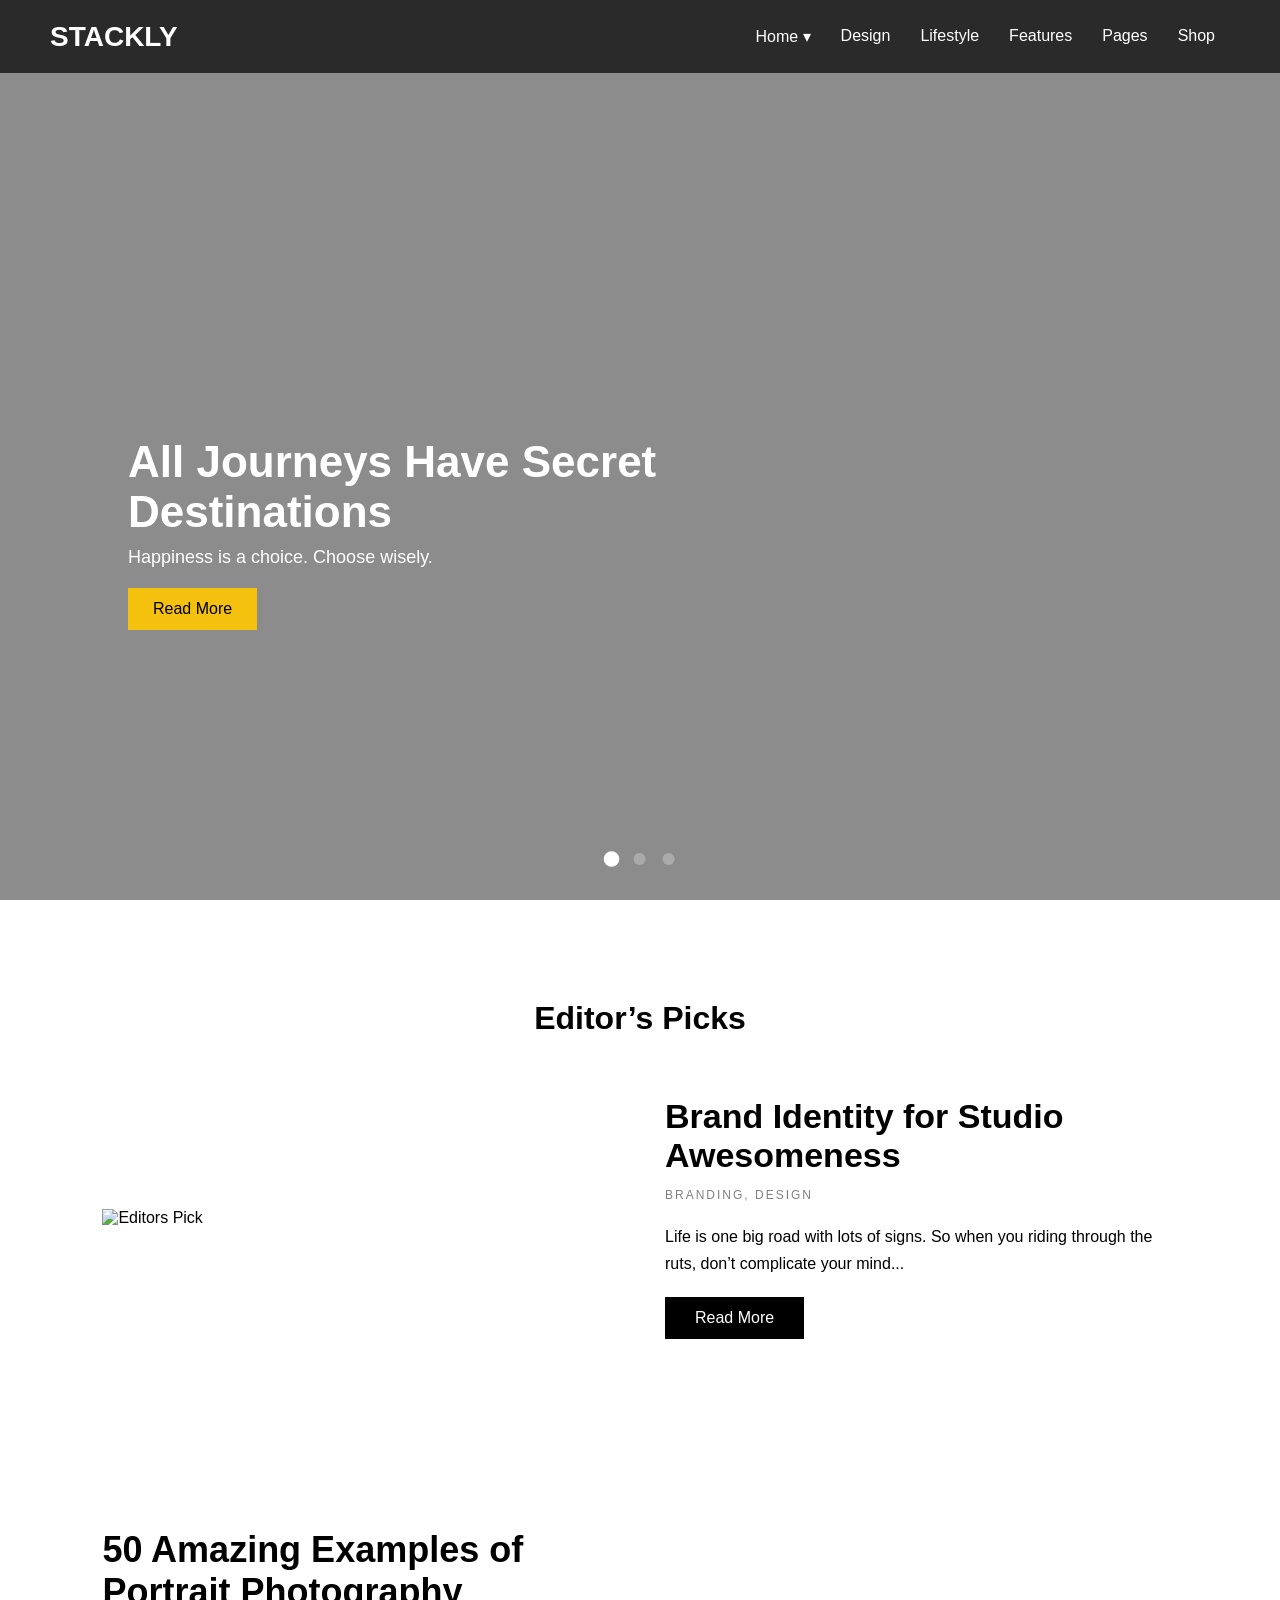
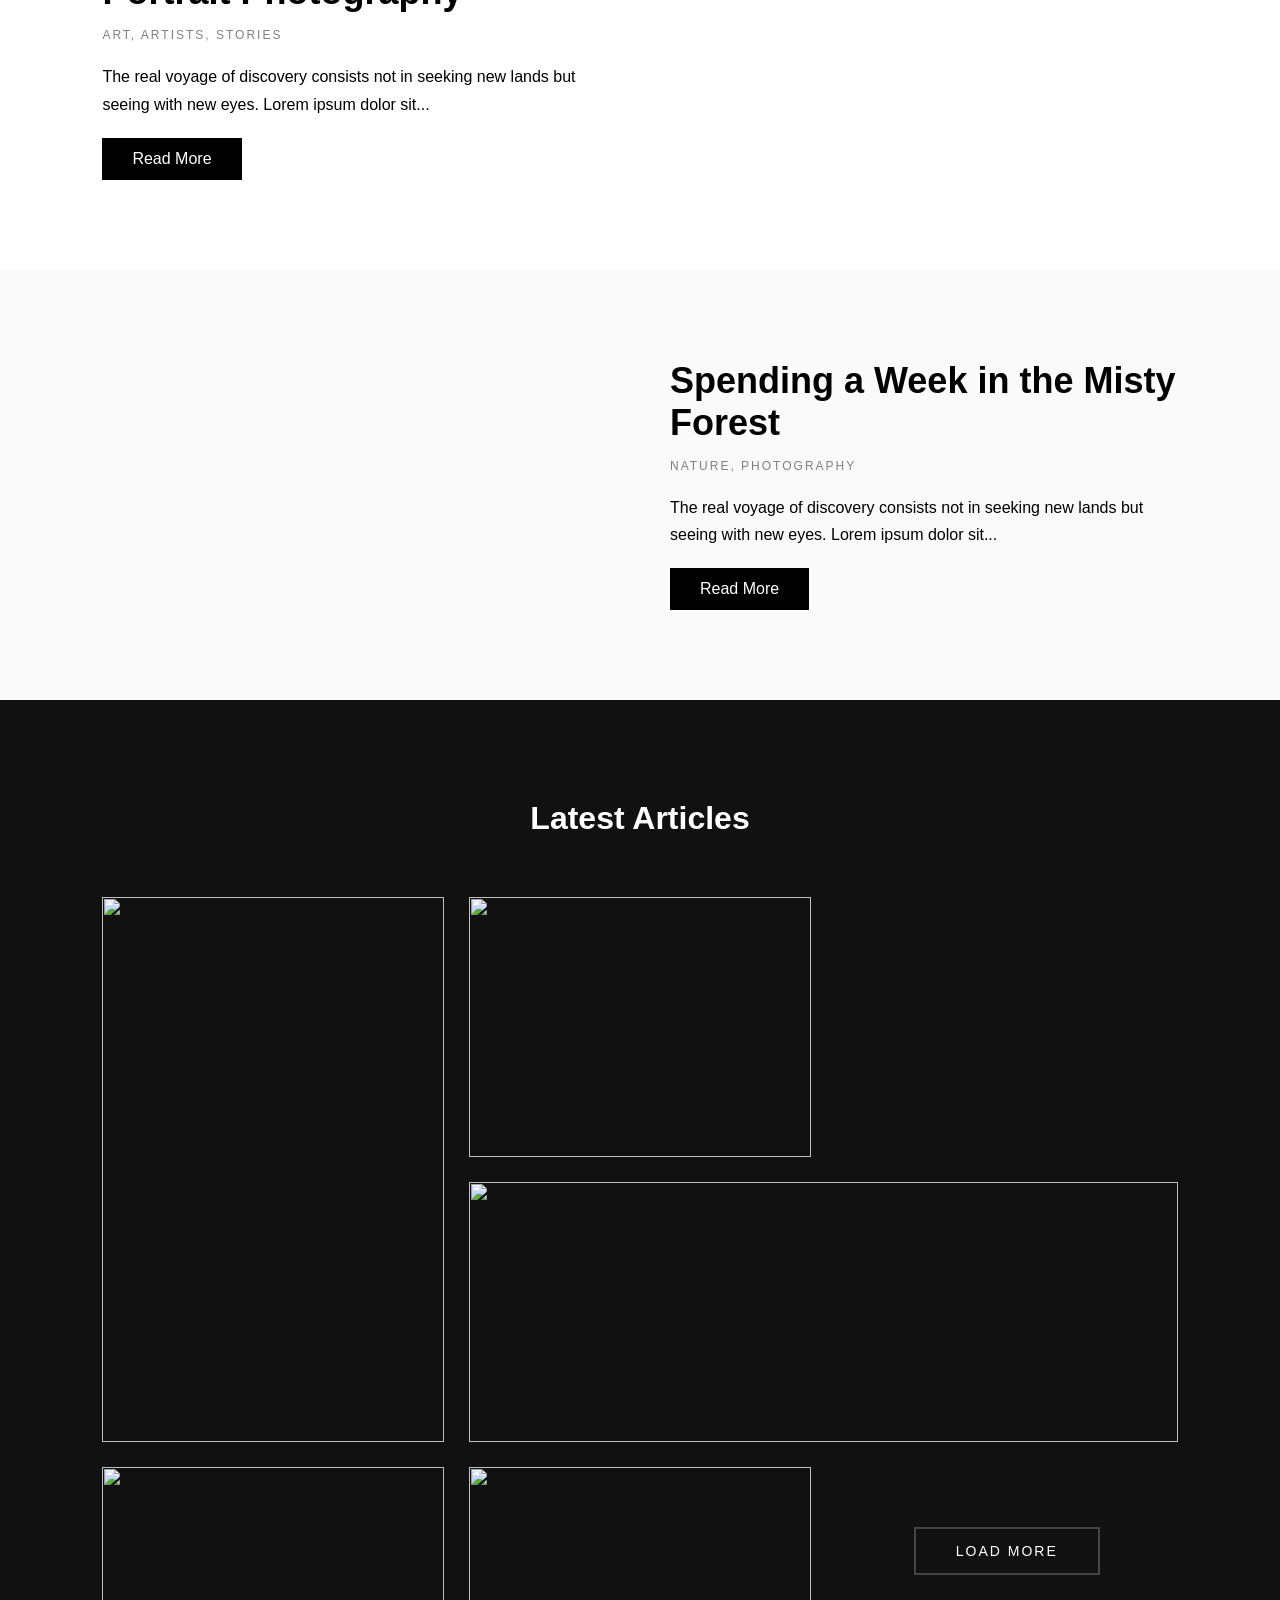
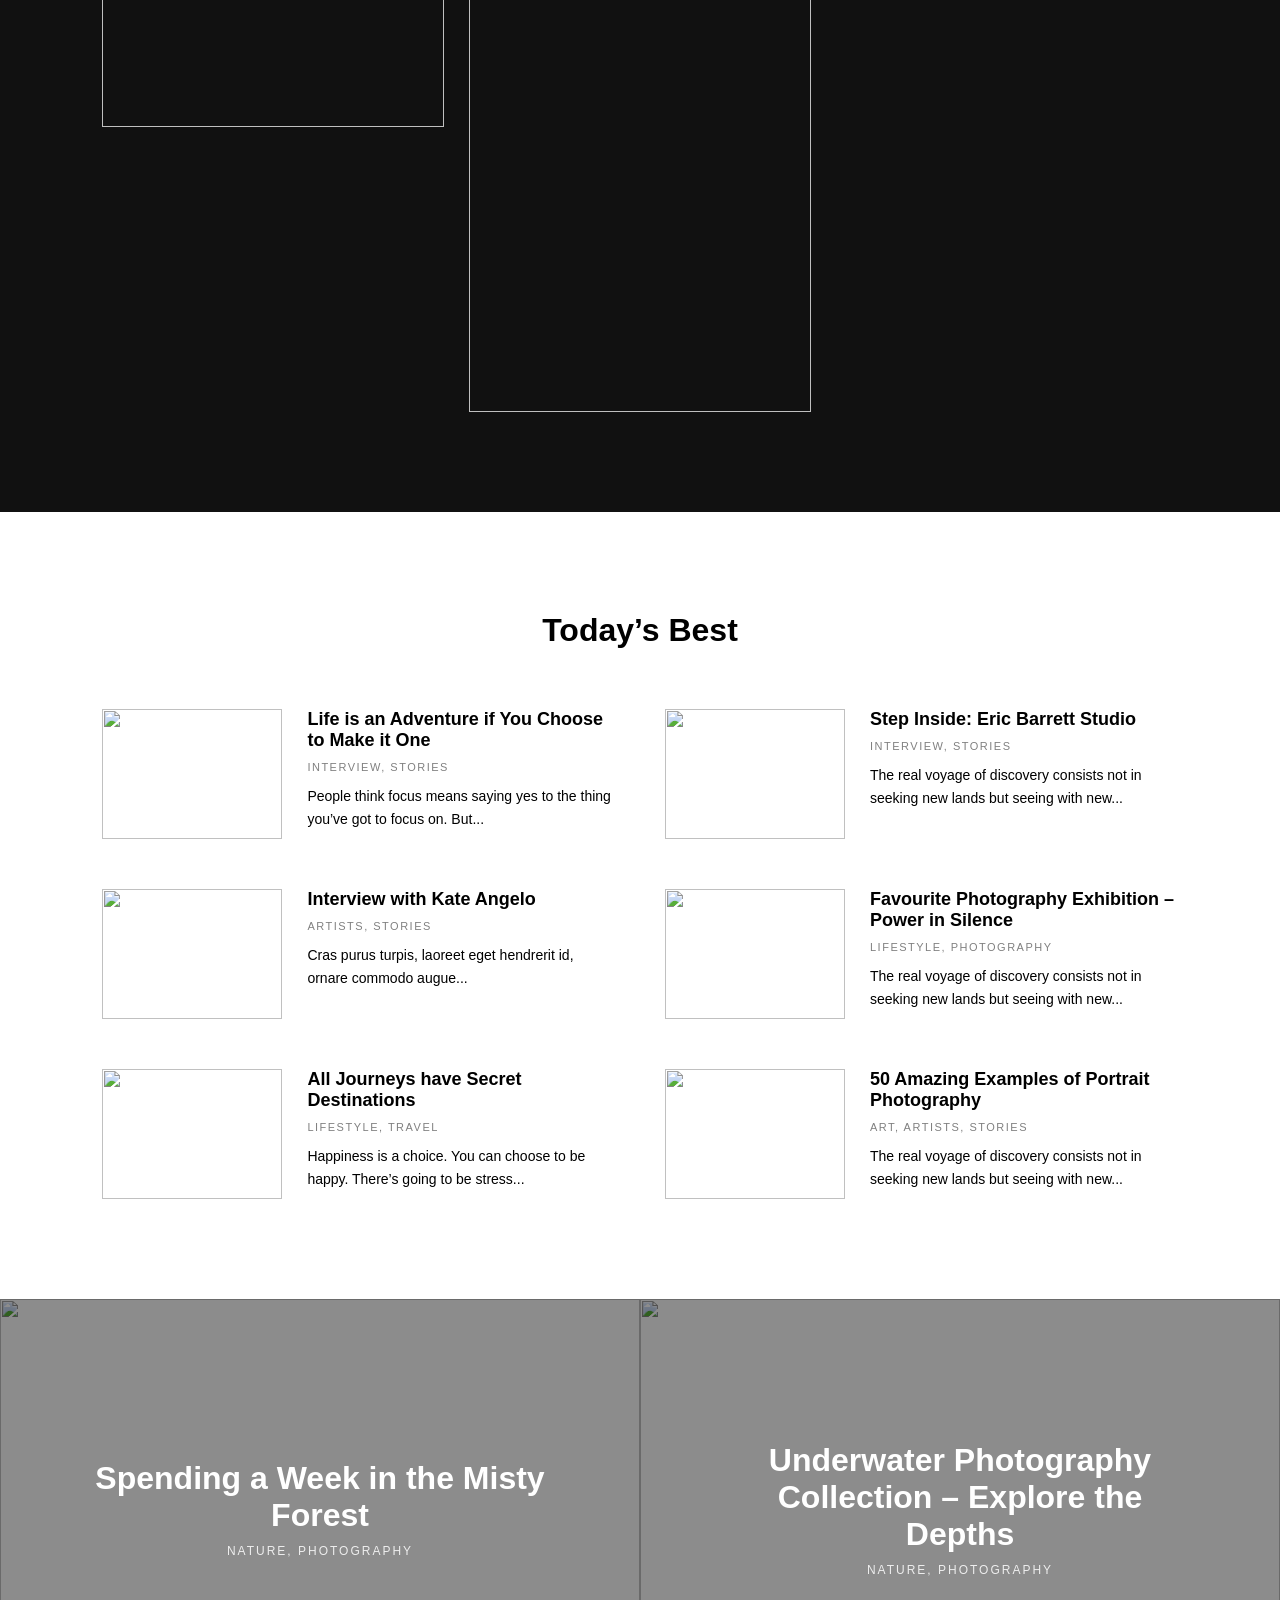
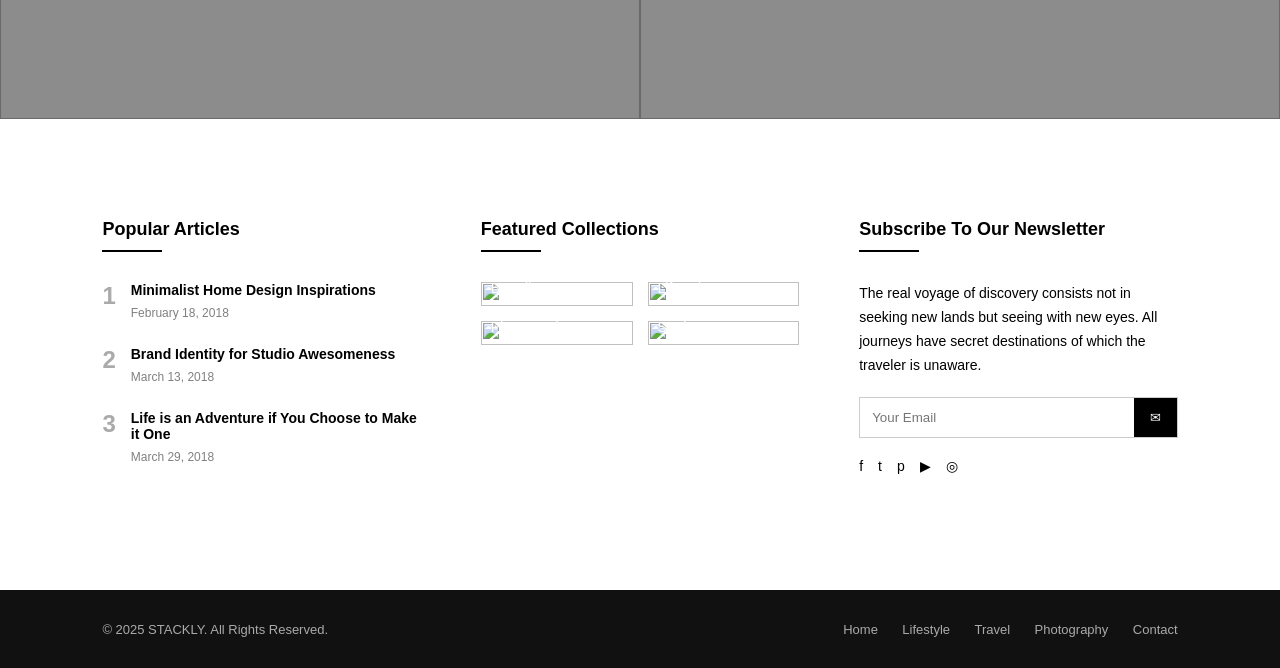
==== index.html @ baf3d6ec "Add files via upload" ====
<!DOCTYPE html>
<html lang="en">
<head>
<meta charset="UTF-8">
<title>Lifestyle Website</title>
<meta name="viewport" content="width=device-width, initial-scale=1.0">
<link rel="stylesheet" href="style.css">
</head>
<body>

<!-- HEADER -->
<header class="header">
  <div class="logo">STACKLY</div>

  <nav id="navMenu">
    <ul>
      <li class="dropdown">
        <a href="#">Home <span>▾</span></a>
        <ul class="dropdown-menu">
          <li><a href="#">Home 1</a></li>
          <li><a href="#">Home 2</a></li>
          
        </ul>
      </li>
      <li><a href="#">Design</a></li>
      <li><a href="#">Lifestyle</a></li>
      <li><a href="#">Features</a></li>
      <li><a href="#">Pages</a></li>
      <li><a href="#">Shop</a></li>
    </ul>
  </nav>

  <div class="menu-toggle" onclick="toggleMenu()">☰</div>
</header>

<!-- SLIDER -->
<section class="slider">
  <div class="slide active" style="background-image:url('https://images.unsplash.com/photo-1500530855697-b586d89ba3ee');">
    <div class="overlay"></div>
    <div class="content">
      <h1>All Journeys Have Secret Destinations</h1>
      <p>Happiness is a choice. Choose wisely.</p>
      <button>Read More</button>
    </div>
  </div>

  <div class="slide" style="background-image:url('https://images.unsplash.com/photo-1501785888041-af3ef285b470');">
    <div class="overlay"></div>
    <div class="content">
      <h1>Explore The World</h1>
      <p>Discover new places and stories.</p>
      <button>Explore</button>
    </div>
  </div>

  <div class="slide" style="background-image:url('https://images.unsplash.com/photo-1507525428034-b723cf961d3e');">
    <div class="overlay"></div>
    <div class="content">
      <h1>Live Your Adventure</h1>
      <p>Make memories everywhere you go.</p>
      <button>Start Now</button>
    </div>
  </div>

  <!-- DOTS -->
  <div class="dots">
    <span class="active" onclick="showSlide(0)"></span>
    <span onclick="showSlide(1)"></span>
    <span onclick="showSlide(2)"></span>
  </div>
</section>

<!-- EDITORS PICKS -->
<section class="editors-picks">
  <h2 class="section-title">Editor’s Picks</h2>

  <div class="pick-container fade-up">
    <div class="pick-image">
      <img src="https://images.unsplash.com/photo-1500530855697-b586d89ba3ee" alt="Editors Pick">
    </div>

    <div class="pick-content">
      <h3>Brand Identity for Studio Awesomeness</h3>
      <span class="category">BRANDING, DESIGN</span>
      <p>
        Life is one big road with lots of signs. So when you riding through the ruts,
        don’t complicate your mind...
      </p>
      <a href="#" class="btn">Read More</a>
    </div>
  </div>
</section>

<!-- FEATURE SECTION 1 -->
<section class="feature-post">
  <div class="feature-container fade-up">
    
    <div class="feature-content">
      <h2>50 Amazing Examples of Portrait Photography</h2>
      <span class="category">ART, ARTISTS, STORIES</span>
      <p>
        The real voyage of discovery consists not in seeking new lands but seeing
        with new eyes. Lorem ipsum dolor sit...
      </p>
      <a href="#" class="btn">Read More</a>
    </div>

    <div class="feature-image">
      <img src="https://images.unsplash.com/photo-1529626455594-4ff0802cfb7e" alt="">
    </div>

  </div>
</section>

<!-- FEATURE SECTION 2 -->
<section class="feature-post alt">
  <div class="feature-container fade-up">

    <div class="feature-image">
      <img src="https://images.unsplash.com/photo-1501785888041-af3ef285b470" alt="">
    </div>

    <div class="feature-content">
      <h2>Spending a Week in the Misty Forest</h2>
      <span class="category">NATURE, PHOTOGRAPHY</span>
      <p>
        The real voyage of discovery consists not in seeking new lands but seeing
        with new eyes. Lorem ipsum dolor sit...
      </p>
      <a href="#" class="btn">Read More</a>
    </div>

  </div>
</section>

<!-- LATEST ARTICLES -->
<section class="latest-articles">
  <h2 class="section-title white">Latest Articles</h2>

  <div class="articles-grid">

    <article class="article-card tall fade-up">
      <img src="https://images.unsplash.com/photo-1500530855697-b586d89ba3ee">
      <div class="overlay">
        <h3>Life is an Adventure if You Choose to Make it One</h3>
        <span>INTERVIEW, STORIES</span>
      </div>
    </article>

    <article class="article-card fade-up">
      <img src="https://images.unsplash.com/photo-1495474472287-4d71bcdd2085">
      <div class="overlay">
        <h3>States of Matter</h3>
        <span>ART, DESIGN</span>
      </div>
    </article>

    <article class="article-card wide fade-up">
      <img src="https://images.unsplash.com/photo-1501785888041-af3ef285b470">
      <div class="overlay">
        <h3>Spending a Week in the Misty Forest</h3>
        <span>NATURE, PHOTOGRAPHY</span>
      </div>
    </article>

    <article class="article-card fade-up">
      <img src="https://images.unsplash.com/photo-1529626455594-4ff0802cfb7e">
      <div class="overlay">
        <h3>Step Inside: Eric Barrett Studio</h3>
        <span>INTERVIEW, STORIES</span>
      </div>
    </article>

    <article class="article-card tall fade-up">
      <img src="https://images.unsplash.com/photo-1500534314209-a25ddb2bd429">
      <div class="overlay">
        <h3>Modern Interior Design Ideas</h3>
        <span>ARCHITECTURE, INTERIORS</span>
      </div>
    </article>
    <!-- LOAD MORE -->
<section class="load-more-section">
  <button class="load-more-btn">LOAD MORE</button>
</section>





  </div>
</section>

<!-- TODAYS BEST -->
<section class="todays-best">
  <h2 class="section-title">Today’s Best</h2>

  <div class="best-grid">

    <div class="best-item fade-up">
      <img src="https://images.unsplash.com/photo-1500530855697-b586d89ba3ee">
      <div class="best-content">
        <h3>Life is an Adventure if You Choose to Make it One</h3>
        <span>INTERVIEW, STORIES</span>
        <p>People think focus means saying yes to the thing you’ve got to focus on. But...</p>
      </div>
    </div>

    <div class="best-item fade-up">
      <img src="https://images.unsplash.com/photo-1529626455594-4ff0802cfb7e">
      <div class="best-content">
        <h3>Step Inside: Eric Barrett Studio</h3>
        <span>INTERVIEW, STORIES</span>
        <p>The real voyage of discovery consists not in seeking new lands but seeing with new...</p>
      </div>
    </div>

    <div class="best-item fade-up">
      <img src="https://images.unsplash.com/photo-1501004318641-b39e6451bec6">
      <div class="best-content">
        <h3>Interview with Kate Angelo</h3>
        <span>ARTISTS, STORIES</span>
        <p>Cras purus turpis, laoreet eget hendrerit id, ornare commodo augue...</p>
      </div>
    </div>

    <div class="best-item fade-up">
      <img src="https://images.unsplash.com/photo-1500534314209-a25ddb2bd429">
      <div class="best-content">
        <h3>Favourite Photography Exhibition – Power in Silence</h3>
        <span>LIFESTYLE, PHOTOGRAPHY</span>
        <p>The real voyage of discovery consists not in seeking new lands but seeing with new...</p>
      </div>
    </div>

    <div class="best-item fade-up">
      <img src="https://images.unsplash.com/photo-1494475673543-6a6a27143b16">
      <div class="best-content">
        <h3>All Journeys have Secret Destinations</h3>
        <span>LIFESTYLE, TRAVEL</span>
        <p>Happiness is a choice. You can choose to be happy. There’s going to be stress...</p>
      </div>
    </div>

    <div class="best-item fade-up">
      <img src="https://images.unsplash.com/photo-1529626455594-4ff0802cfb7e">
      <div class="best-content">
        <h3>50 Amazing Examples of Portrait Photography</h3>
        <span>ART, ARTISTS, STORIES</span>
        <p>The real voyage of discovery consists not in seeking new lands but seeing with new...</p>
      </div>
    </div>

  </div>
</section>
<!-- FEATURED SPLIT -->
<section class="featured-split">

  <div class="split-card fade-up">
    <img src="https://images.unsplash.com/photo-1501785888041-af3ef285b470" alt="">
    <div class="split-overlay">
      <h2>Spending a Week in the Misty Forest</h2>
      <span>NATURE, PHOTOGRAPHY</span>
    </div>
  </div>

  <div class="split-card fade-up">
    <img src="https://images.unsplash.com/photo-1492724441997-5dc865305da7" alt="">
    <div class="split-overlay">
      <h2>Underwater Photography Collection – Explore the Depths</h2>
      <span>NATURE, PHOTOGRAPHY</span>
    </div>
  </div>

</section>
<!-- FOOTER TOP CONTENT -->
<section class="footer-top">

  <!-- POPULAR ARTICLES -->
  <div class="footer-box">
    <h3>Popular Articles</h3>
    <div class="divider"></div>

    <div class="popular-item">
      <span class="num">1</span>
      <div>
        <h4>Minimalist Home Design Inspirations</h4>
        <small>February 18, 2018</small>
      </div>
    </div>

    <div class="popular-item">
      <span class="num">2</span>
      <div>
        <h4>Brand Identity for Studio Awesomeness</h4>
        <small>March 13, 2018</small>
      </div>
    </div>

    <div class="popular-item">
      <span class="num">3</span>
      <div>
        <h4>Life is an Adventure if You Choose to Make it One</h4>
        <small>March 29, 2018</small>
      </div>
    </div>
  </div>

  <!-- FEATURED COLLECTIONS -->
  <div class="footer-box">
    <h3>Featured Collections</h3>
    <div class="divider"></div>

    <div class="collections-grid">
      <div class="collection-card">
        <img src="https://images.unsplash.com/photo-1517248135467-4c7edcad34c4">
        <span>Branding <small>3</small></span>
      </div>

      <div class="collection-card">
        <img src="https://images.unsplash.com/photo-1492724441997-5dc865305da7">
        <span>Lifestyle <small>4</small></span>
      </div>

      <div class="collection-card">
        <img src="https://images.unsplash.com/photo-1500530855697-b586d89ba3ee">
        <span>Photography <small>14</small></span>
      </div>

      <div class="collection-card">
        <img src="https://images.unsplash.com/photo-1501785888041-af3ef285b470">
        <span>Stories <small>11</small></span>
      </div>
    </div>
  </div>

  <!-- NEWSLETTER -->
  <div class="footer-box">
    <h3>Subscribe To Our Newsletter</h3>
    <div class="divider"></div>

    <p>
      The real voyage of discovery consists not in seeking new lands but seeing with new eyes.
      All journeys have secret destinations of which the traveler is unaware.
    </p>

    <div class="newsletter">
      <input type="email" placeholder="Your Email">
      <button>✉</button>
    </div>

    <div class="social-icons">
      <i>f</i>
      <i>t</i>
      <i>p</i>
      <i>▶</i>
      <i>◎</i>
    </div>
  </div>

</section>
<!-- MAIN FOOTER -->
<footer class="main-footer">
  <div class="footer-container">

    <div class="footer-left">
      <p>© 2025 STACKLY. All Rights Reserved.</p>
    </div>

    <div class="footer-right">
      <a href="#">Home</a>
      <a href="#">Lifestyle</a>
      <a href="#">Travel</a>
      <a href="#">Photography</a>
      <a href="#">Contact</a>
    </div>

  </div>
</footer>



<script src="script.js"></script>
</body>
</html>
---- style.css ----
* {
  margin: 0;
  padding: 0;
  box-sizing: border-box;
  font-family: "Segoe UI", sans-serif;
}

/* HEADER */
.header {
  position: fixed;
  width: 100%;
  top: 0;
  background: rgba(0,0,0,0.7);
  display: flex;
  justify-content: space-between;
  align-items: center;
  padding: 15px 50px;
  z-index: 1000;
  animation: slideDown 1s ease;
}

@keyframes slideDown {
  from { transform: translateY(-100%); }
  to { transform: translateY(0); }
}

.logo {
  color: #fff;
  font-size: 28px;
  font-weight: bold;
}

/* NAV */
nav ul {
  list-style: none;
  display: flex;
}

nav ul li {
  position: relative;
}

nav ul li a {
  color: white;
  text-decoration: none;
  padding: 12px 15px;
  display: block;
  transition: color 0.3s;
}

nav ul li a:hover {
  color: #f4c10f;
}

/* DROPDOWN ANIMATION */
.dropdown-menu {
  position: absolute;
  background: black;
  top: 45px;
  left: 0;
  min-width: 160px;
  opacity: 0;
  visibility: hidden;
  transform: translateY(10px);
  transition: 0.4s;
}

.dropdown:hover .dropdown-menu {
  opacity: 1;
  visibility: visible;
  transform: translateY(0);
}

.dropdown-menu li a {
  padding: 10px;
}

/* MOBILE MENU */
.menu-toggle {
  display: none;
  font-size: 30px;
  color: white;
  cursor: pointer;
}

/* SLIDER */
.slider {
  height: 100vh;
  position: relative;
  overflow: hidden;
}

.slide {
  position: absolute;
  width: 100%;
  height: 100%;
  background-size: cover;
  background-position: center;
  opacity: 0;
  transform: scale(1.1);
  transition: 1.2s ease-in-out;
}

.slide.active {
  opacity: 1;
  transform: scale(1);
}

/* OVERLAY */
.overlay {
  position: absolute;
  inset: 0;
  background: rgba(0,0,0,0.45);
}

/* CONTENT ANIMATION */
.content {
  position: absolute;
  bottom: 30%;
  left: 10%;
  color: white;
  max-width: 600px;
  animation: fadeUp 1.5s ease;
}

@keyframes fadeUp {
  from { opacity: 0; transform: translateY(40px); }
  to { opacity: 1; transform: translateY(0); }
}

.content h1 {
  font-size: 44px;
  margin-bottom: 10px;
}

.content p {
  font-size: 18px;
  margin-bottom: 20px;
}

.content button {
  padding: 12px 25px;
  border: none;
  background: #f4c10f;
  font-size: 16px;
  cursor: pointer;
  transition: transform 0.3s;
}

.content button:hover {
  transform: scale(1.1);
}

/* DOTS */
.dots {
  position: absolute;
  bottom: 25px;
  left: 50%;
  transform: translateX(-50%);
}

.dots span {
  height: 12px;
  width: 12px;
  background: #aaa;
  border-radius: 50%;
  display: inline-block;
  margin: 6px;
  cursor: pointer;
  transition: 0.3s;
}

.dots span.active {
  background: white;
  transform: scale(1.3);
}

/* RESPONSIVE */
@media(max-width: 768px) {
  nav {
    position: absolute;
    right: 0;
    top: 65px;
    background: black;
    width: 220px;
    display: none;
  }

  nav ul {
    flex-direction: column;
  }

  nav.active {
    display: block;
    animation: slideLeft 0.5s ease;
  }

  @keyframes slideLeft {
    from { transform: translateX(100%); }
    to { transform: translateX(0); }
  }

  .menu-toggle {
    display: block;
  }

  .content h1 {
    font-size: 30px;
  }
}


/* EDITORS PICKS */
.editors-picks {
  padding: 100px 8%;
  background: #fff;
}

.section-title {
  text-align: center;
  font-size: 32px;
  margin-bottom: 60px;
}

/* CONTAINER */
.pick-container {
  display: flex;
  align-items: center;
  gap: 50px;
}

/* IMAGE */
.pick-image {
  flex: 1;
  overflow: hidden;
}

.pick-image img {
  width: 100%;
  transition: transform 0.8s ease;
}

.pick-image:hover img {
  transform: scale(1.1);
}

/* CONTENT */
.pick-content {
  flex: 1;
}

.pick-content h3 {
  font-size: 34px;
  margin-bottom: 10px;
}

.category {
  font-size: 12px;
  letter-spacing: 2px;
  color: gray;
}

.pick-content p {
  margin: 20px 0;
  font-size: 16px;
  line-height: 1.7;
}

.btn {
  display: inline-block;
  padding: 12px 30px;
  background: black;
  color: white;
  text-decoration: none;
  transition: 0.4s;
}

.btn:hover {
  background: #f4c10f;
  color: black;
}

/* SCROLL ANIMATION */
.fade-up {
  opacity: 0;
  transform: translateY(60px);
  transition: 1s ease;
}

.fade-up.show {
  opacity: 1;
  transform: translateY(0);
}

/* RESPONSIVE */
@media(max-width: 900px) {
  .pick-container {
    flex-direction: column;
  }

  .pick-content h3 {
    font-size: 26px;
  }
}

/* FEATURE POSTS */
.feature-post {
  padding: 90px 8%;
  background: #fff;
}

.feature-post.alt {
  background: #fafafa;
}

.feature-container {
  display: flex;
  align-items: center;
  gap: 60px;
}

/* IMAGE */
.feature-image {
  flex: 1;
  overflow: hidden;
}

.feature-image img {
  width: 100%;
  transition: transform 0.8s ease;
}

.feature-image:hover img {
  transform: scale(1.1);
}

/* CONTENT */
.feature-content {
  flex: 1;
}

.feature-content h2 {
  font-size: 36px;
  margin-bottom: 12px;
}

.feature-content .category {
  font-size: 12px;
  letter-spacing: 2px;
  color: gray;
}

.feature-content p {
  margin: 20px 0;
  font-size: 16px;
  line-height: 1.7;
}

/* RESPONSIVE */
@media(max-width: 900px) {
  .feature-container {
    flex-direction: column;
  }

  .feature-content h2 {
    font-size: 26px;
  }
}

/* LATEST ARTICLES */
.latest-articles {
  background: #111;
  padding: 100px 8%;
}

.section-title.white {
  color: white;
  text-align: center;
  margin-bottom: 60px;
  font-size: 32px;
}

/* GRID */
.articles-grid {
  display: grid;
  grid-template-columns: repeat(3, 1fr);
  grid-auto-rows: 260px;
  gap: 25px;
}

/* CARD */
.article-card {
  position: relative;
  overflow: hidden;
  cursor: pointer;
}

.article-card img {
  width: 100%;
  height: 100%;
  object-fit: cover;
  transition: transform 0.8s ease;
}

.article-card:hover img {
  transform: scale(1.1);
}

/* OVERLAY */
.article-card .overlay {
  position: absolute;
  inset: 0;
  background: linear-gradient(to top, rgba(0,0,0,0.8), transparent);
  color: white;
  padding: 20px;
  display: flex;
  flex-direction: column;
  justify-content: flex-end;
  opacity: 0;
  transition: 0.5s;
}

.article-card:hover .overlay {
  opacity: 1;
}

.overlay h3 {
  font-size: 18px;
  margin-bottom: 5px;
}

.overlay span {
  font-size: 12px;
  letter-spacing: 1px;
  opacity: 0.8;
}

/* SIZE VARIANTS */
.article-card.tall {
  grid-row: span 2;
}

.article-card.wide {
  grid-column: span 2;
}

/* RESPONSIVE */
@media(max-width: 992px) {
  .articles-grid {
    grid-template-columns: repeat(2, 1fr);
  }

  .article-card.wide {
    grid-column: span 1;
  }
}

@media(max-width: 600px) {
  .articles-grid {
    grid-template-columns: 1fr;
  }
}
/* LOAD MORE */
.load-more-section {
  background: #111;
  padding: 60px 0 80px;
  text-align: center;
}

.load-more-btn {
  background: transparent;
  color: white;
  border: 2px solid #444;
  padding: 14px 40px;
  font-size: 14px;
  letter-spacing: 2px;
  cursor: pointer;
  transition: 0.4s;
}

.load-more-btn:hover {
  background: white;
  color: black;
  border-color: white;
  transform: translateY(-3px);
}

/* BRAND BANNER */
.brand-banner {
  position: relative;
  height: 420px;
  background: url("https://images.unsplash.com/photo-1519681393784-d120267933ba") center/cover no-repeat;
  display: flex;
  align-items: center;
  justify-content: center;
}

.brand-overlay {
  position: absolute;
  inset: 0;
  background: rgba(0,0,0,0.5);
}

.brand-content {
  position: relative;
  text-align: center;
  color: white;
}

.brand-content h1 {
  font-size: 64px;
  letter-spacing: 6px;
  margin-bottom: 10px;
}

.brand-content p {
  font-size: 14px;
  letter-spacing: 3px;
  opacity: 0.85;
}

/* RESPONSIVE */
@media(max-width: 768px) {
  .brand-content h1 {
    font-size: 40px;
  }
}

/* TODAYS BEST */
.todays-best {
  padding: 100px 8%;
  background: #fff;
}

.section-title {
  text-align: center;
  font-size: 32px;
  margin-bottom: 60px;
}

/* GRID */
.best-grid {
  display: grid;
  grid-template-columns: repeat(2, 1fr);
  gap: 50px;
}

/* ITEM */
.best-item {
  display: flex;
  gap: 25px;
  align-items: flex-start;
}

.best-item img {
  width: 180px;
  height: 130px;
  object-fit: cover;
  transition: transform 0.6s ease;
}

.best-item:hover img {
  transform: scale(1.08);
}

.best-content h3 {
  font-size: 18px;
  margin-bottom: 6px;
}

.best-content span {
  font-size: 11px;
  letter-spacing: 1.5px;
  color: gray;
}

.best-content p {
  margin-top: 10px;
  font-size: 14px;
  line-height: 1.6;
}

/* RESPONSIVE */
@media(max-width: 900px) {
  .best-grid {
    grid-template-columns: 1fr;
  }

  .best-item {
    flex-direction: column;
  }

  .best-item img {
    width: 100%;
    height: auto;
  }
}
/* FEATURED SPLIT */
.featured-split {
  display: grid;
  grid-template-columns: repeat(2, 1fr);
  height: 420px;
}

/* CARD */
.split-card {
  position: relative;
  overflow: hidden;
}

.split-card img {
  width: 100%;
  height: 100%;
  object-fit: cover;
  transition: transform 1s ease;
}

.split-card:hover img {
  transform: scale(1.08);
}

/* OVERLAY */
.split-overlay {
  position: absolute;
  inset: 0;
  background: rgba(0,0,0,0.45);
  color: white;
  display: flex;
  flex-direction: column;
  align-items: center;
  justify-content: center;
  text-align: center;
  padding: 30px;
}

.split-overlay h2 {
  font-size: 32px;
  margin-bottom: 10px;
  max-width: 80%;
}

.split-overlay span {
  font-size: 12px;
  letter-spacing: 2px;
  opacity: 0.85;
}

/* RESPONSIVE */
@media(max-width: 900px) {
  .featured-split {
    grid-template-columns: 1fr;
    height: auto;
  }

  .split-card {
    height: 300px;
  }

  .split-overlay h2 {
    font-size: 24px;
  }
}
/* FOOTER TOP */
.footer-top {
  padding: 100px 8%;
  background: #fff;
  display: grid;
  grid-template-columns: repeat(3, 1fr);
  gap: 60px;
}

/* HEADINGS */
.footer-box h3 {
  font-size: 18px;
  margin-bottom: 10px;
}

.divider {
  width: 60px;
  height: 2px;
  background: #000;
  margin-bottom: 30px;
}

/* POPULAR ARTICLES */
.popular-item {
  display: flex;
  gap: 15px;
  margin-bottom: 25px;
}

.popular-item .num {
  font-size: 24px;
  font-weight: bold;
  color: #aaa;
}

.popular-item h4 {
  font-size: 14px;
  margin-bottom: 5px;
}

.popular-item small {
  font-size: 12px;
  color: gray;
}

/* COLLECTIONS */
.collections-grid {
  display: grid;
  grid-template-columns: repeat(2, 1fr);
  gap: 15px;
}

.collection-card {
  position: relative;
  overflow: hidden;
}

.collection-card img {
  width: 100%;
  height: 100%;
  object-fit: cover;
  transition: 0.6s;
}

.collection-card:hover img {
  transform: scale(1.1);
}

.collection-card span {
  position: absolute;
  bottom: 10px;
  left: 10px;
  color: white;
  font-size: 14px;
}

.collection-card small {
  font-size: 12px;
  opacity: 0.8;
}

/* NEWSLETTER */
.footer-box p {
  font-size: 14px;
  line-height: 1.7;
  margin-bottom: 20px;
}

.newsletter {
  display: flex;
  border: 1px solid #ccc;
}

.newsletter input {
  flex: 1;
  padding: 12px;
  border: none;
  outline: none;
}

.newsletter button {
  padding: 12px 16px;
  border: none;
  background: black;
  color: white;
  cursor: pointer;
}

/* SOCIAL */
.social-icons {
  display: flex;
  gap: 15px;
  margin-top: 20px;
}

.social-icons i {
  font-style: normal;
  font-size: 14px;
  cursor: pointer;
}

@media(max-width: 900px) {
  .footer-top {
    grid-template-columns: 1fr;
  }
}

/* MAIN FOOTER */
.main-footer {
  background: #111;
  padding: 30px 8%;
}

.footer-container {
  display: flex;
  justify-content: space-between;
  align-items: center;
  color: #aaa;
}

/* LEFT */
.footer-left p {
  font-size: 13px;
}

/* RIGHT LINKS */
.footer-right a {
  color: #aaa;
  text-decoration: none;
  margin-left: 20px;
  font-size: 13px;
  transition: 0.3s;
}

.footer-right a:hover {
  color: white;
}

/* RESPONSIVE */
@media(max-width: 768px) {
  .footer-container {
    flex-direction: column;
    gap: 15px;
    text-align: center;
  }

  .footer-right a {
    margin: 0 10px;
  }
}
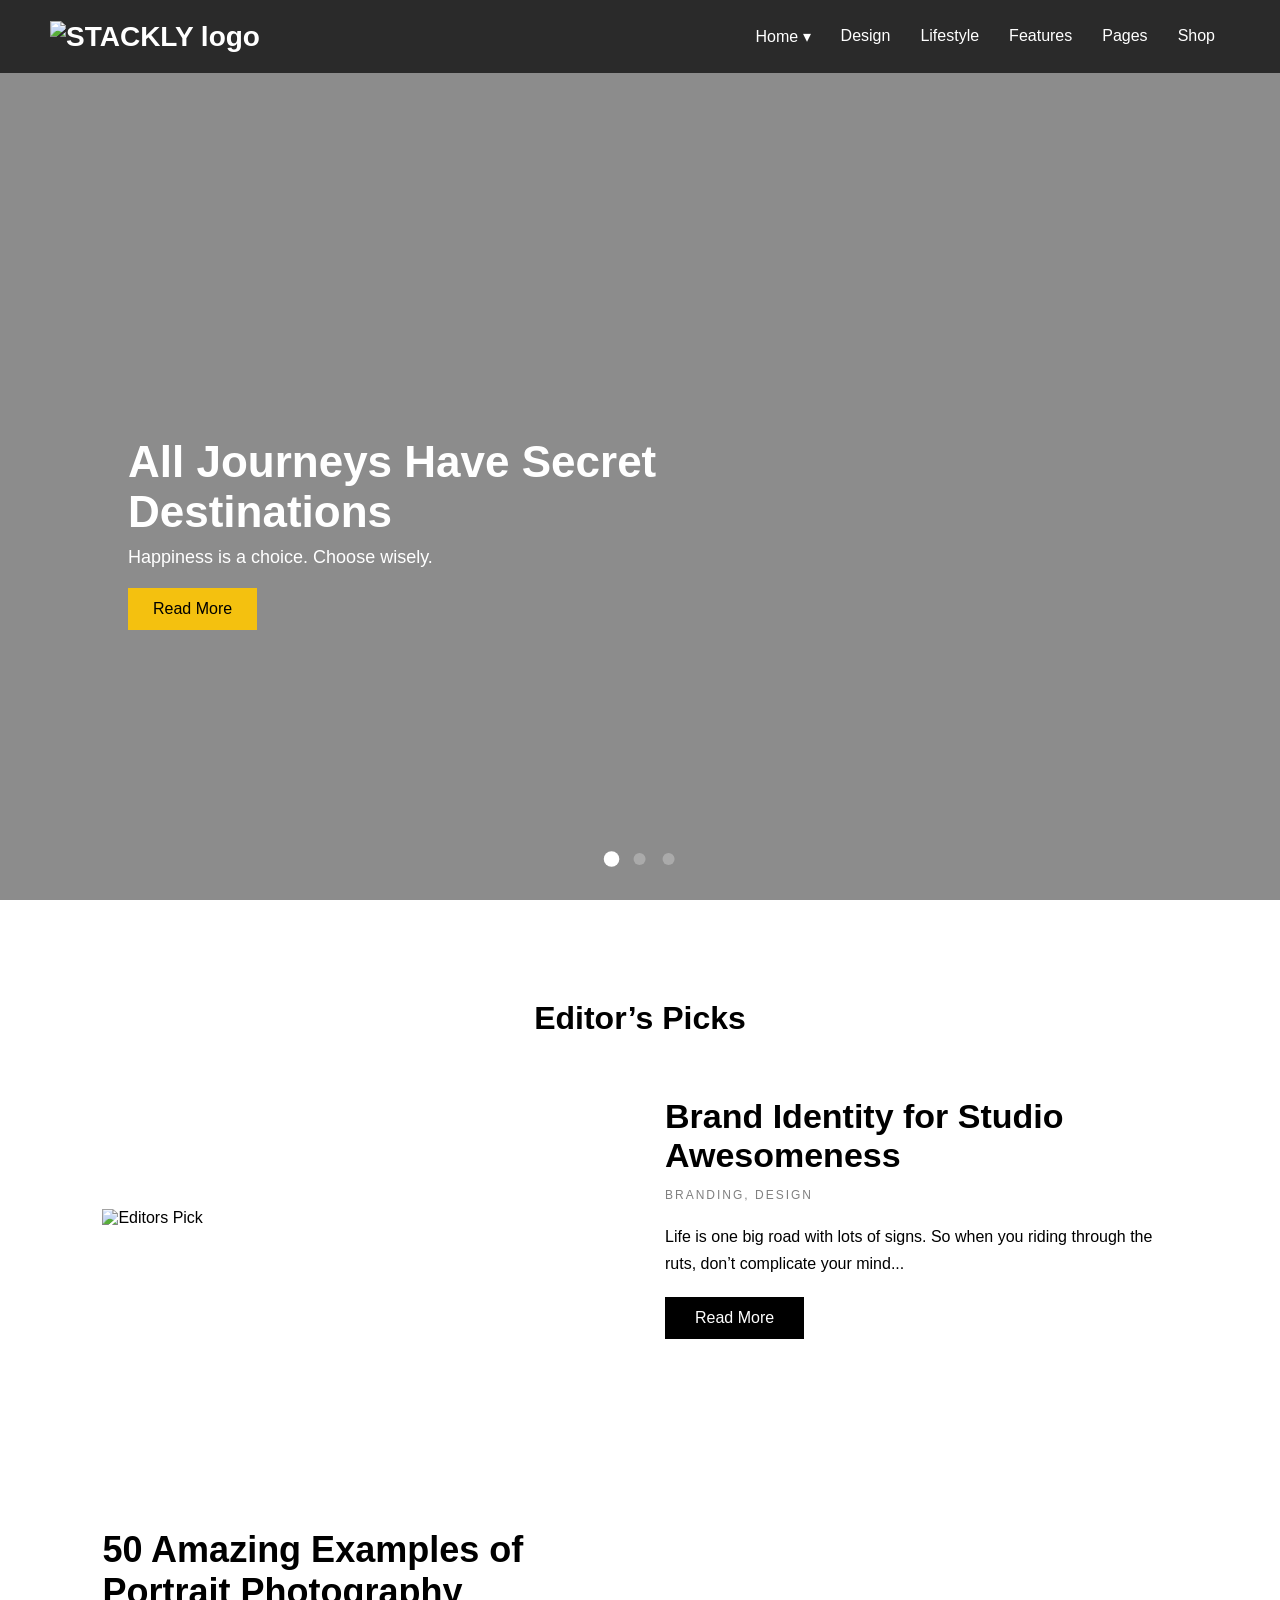
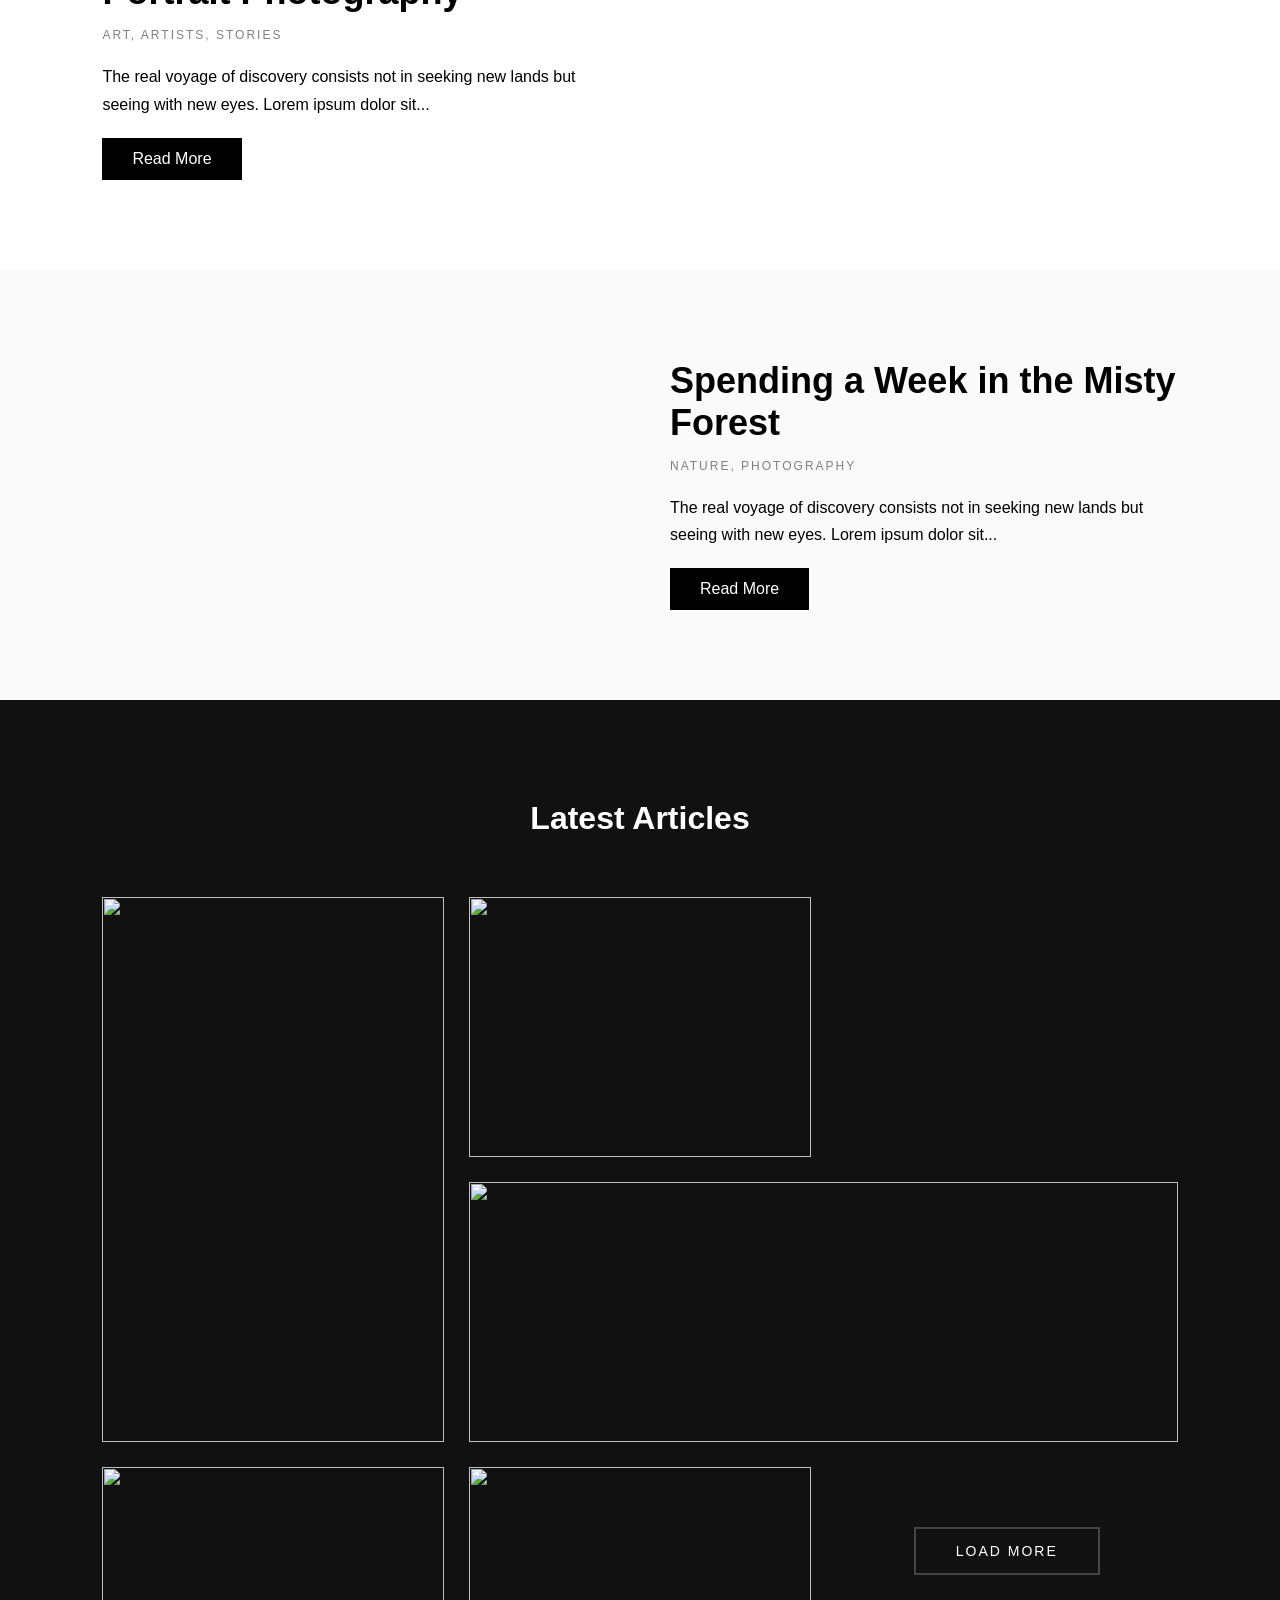
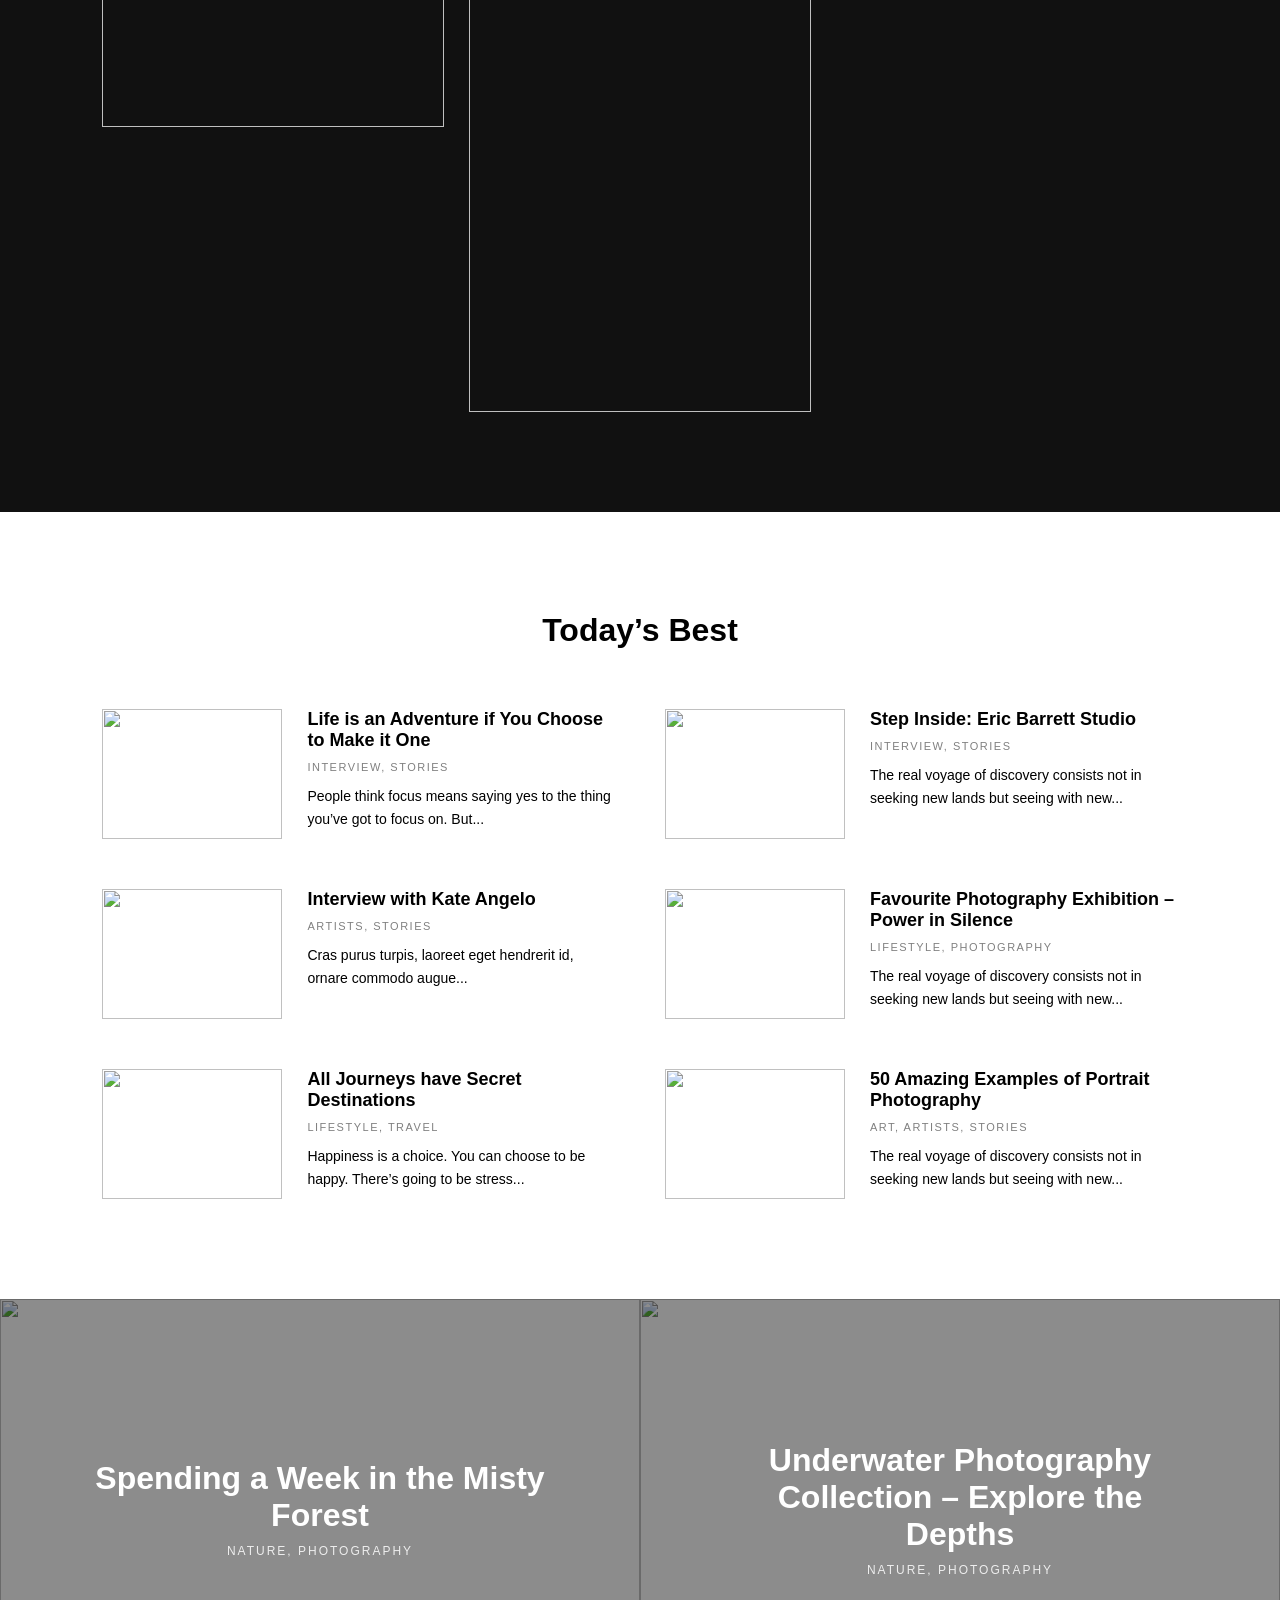
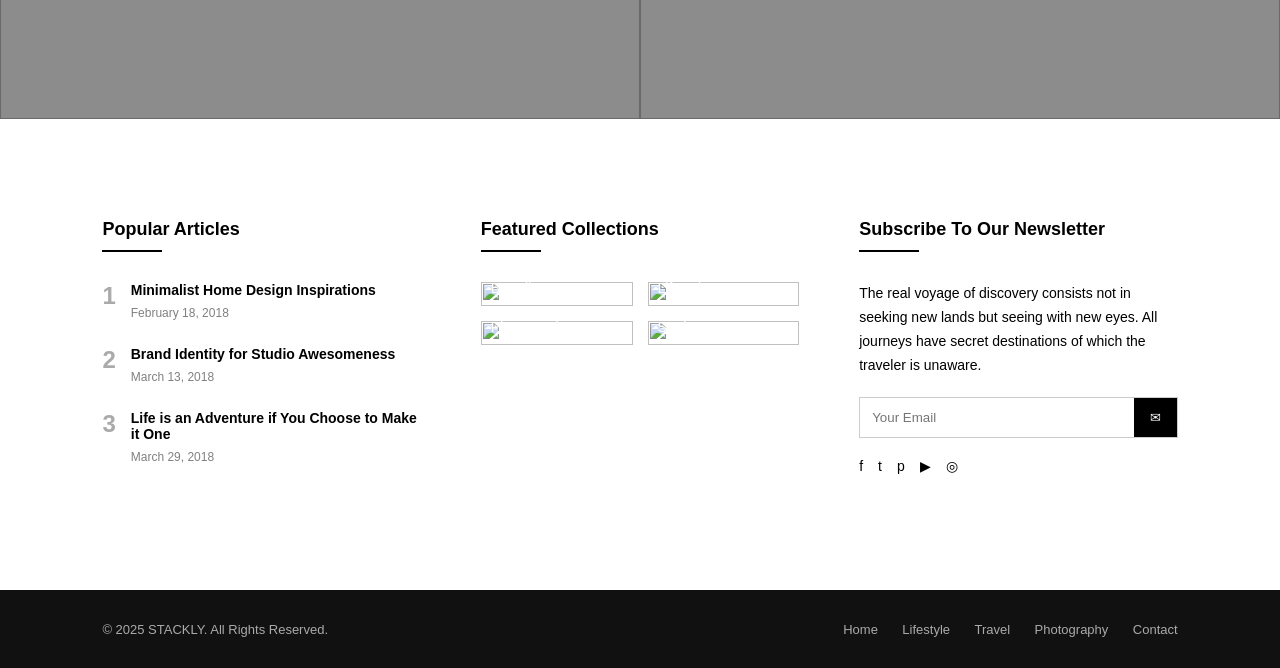
==== commit f9aa97f6: "Add files via upload" ====
--- a/index.html
+++ b/index.html
@@ -10,23 +10,25 @@
 
 <!-- HEADER -->
 <header class="header">
-  <div class="logo">STACKLY</div>
+  <div class="logo">
+    <img src="img/Stackly Logo Png.png" style="width: 130px;" alt="STACKLY logo">
+  </div>
 
   <nav id="navMenu">
     <ul>
       <li class="dropdown">
-        <a href="#">Home <span>▾</span></a>
+        <a href="">Home <span>▾</span></a>
         <ul class="dropdown-menu">
-          <li><a href="#">Home 1</a></li>
-          <li><a href="#">Home 2</a></li>
+          <li><a href="index.html">Home 1</a></li>
+          <li><a href="homepage2/index.html">Home 2</a></li>
           
         </ul>
       </li>
-      <li><a href="#">Design</a></li>
-      <li><a href="#">Lifestyle</a></li>
-      <li><a href="#">Features</a></li>
-      <li><a href="#">Pages</a></li>
-      <li><a href="#">Shop</a></li>
+      <li><a href="404.html">Design</a></li>
+      <li><a href="404.html">Lifestyle</a></li>
+      <li><a href="404.html">Features</a></li>
+      <li><a href="404.html">Pages</a></li>
+      <li><a href="404.html">Shop</a></li>
     </ul>
   </nav>
 
@@ -86,7 +88,7 @@
         Life is one big road with lots of signs. So when you riding through the ruts,
         don’t complicate your mind...
       </p>
-      <a href="#" class="btn">Read More</a>
+      <a href="404.html" class="btn">Read More</a>
     </div>
   </div>
 </section>
@@ -102,7 +104,7 @@
         The real voyage of discovery consists not in seeking new lands but seeing
         with new eyes. Lorem ipsum dolor sit...
       </p>
-      <a href="#" class="btn">Read More</a>
+      <a href="404.html" class="btn">Read More</a>
     </div>
 
     <div class="feature-image">
@@ -127,7 +129,7 @@
         The real voyage of discovery consists not in seeking new lands but seeing
         with new eyes. Lorem ipsum dolor sit...
       </p>
-      <a href="#" class="btn">Read More</a>
+      <a href="404.html" class="btn">Read More</a>
     </div>
 
   </div>
@@ -367,11 +369,11 @@
     </div>
 
     <div class="footer-right">
-      <a href="#">Home</a>
-      <a href="#">Lifestyle</a>
-      <a href="#">Travel</a>
-      <a href="#">Photography</a>
-      <a href="#">Contact</a>
+      <a href="404.html">Home</a>
+      <a href="404.html">Lifestyle</a>
+      <a href="404.html">Travel</a>
+      <a href="404.html">Photography</a>
+      <a href="404.html">Contact</a>
     </div>
 
   </div>
--- a/style.css
+++ b/style.css
@@ -10,7 +10,7 @@
   position: fixed;
   width: 100%;
   top: 0;
-  background: rgba(0,0,0,0.7);
+  background: var(--header-bg, rgba(0,0,0,0.7));
   display: flex;
   justify-content: space-between;
   align-items: center;
@@ -49,7 +49,7 @@
 }
 
 nav ul li a:hover {
-  color: #f4c10f;
+  color: var(--accent-color, #f4c10f);
 }
 
 /* DROPDOWN ANIMATION */
@@ -141,7 +141,7 @@
 .content button {
   padding: 12px 25px;
   border: none;
-  background: #f4c10f;
+  background: var(--accent-color, #f4c10f);
   font-size: 16px;
   cursor: pointer;
   transition: transform 0.3s;
@@ -276,7 +276,7 @@
 }
 
 .btn:hover {
-  background: #f4c10f;
+  background: var(--accent-color, #f4c10f);
   color: black;
 }
 
